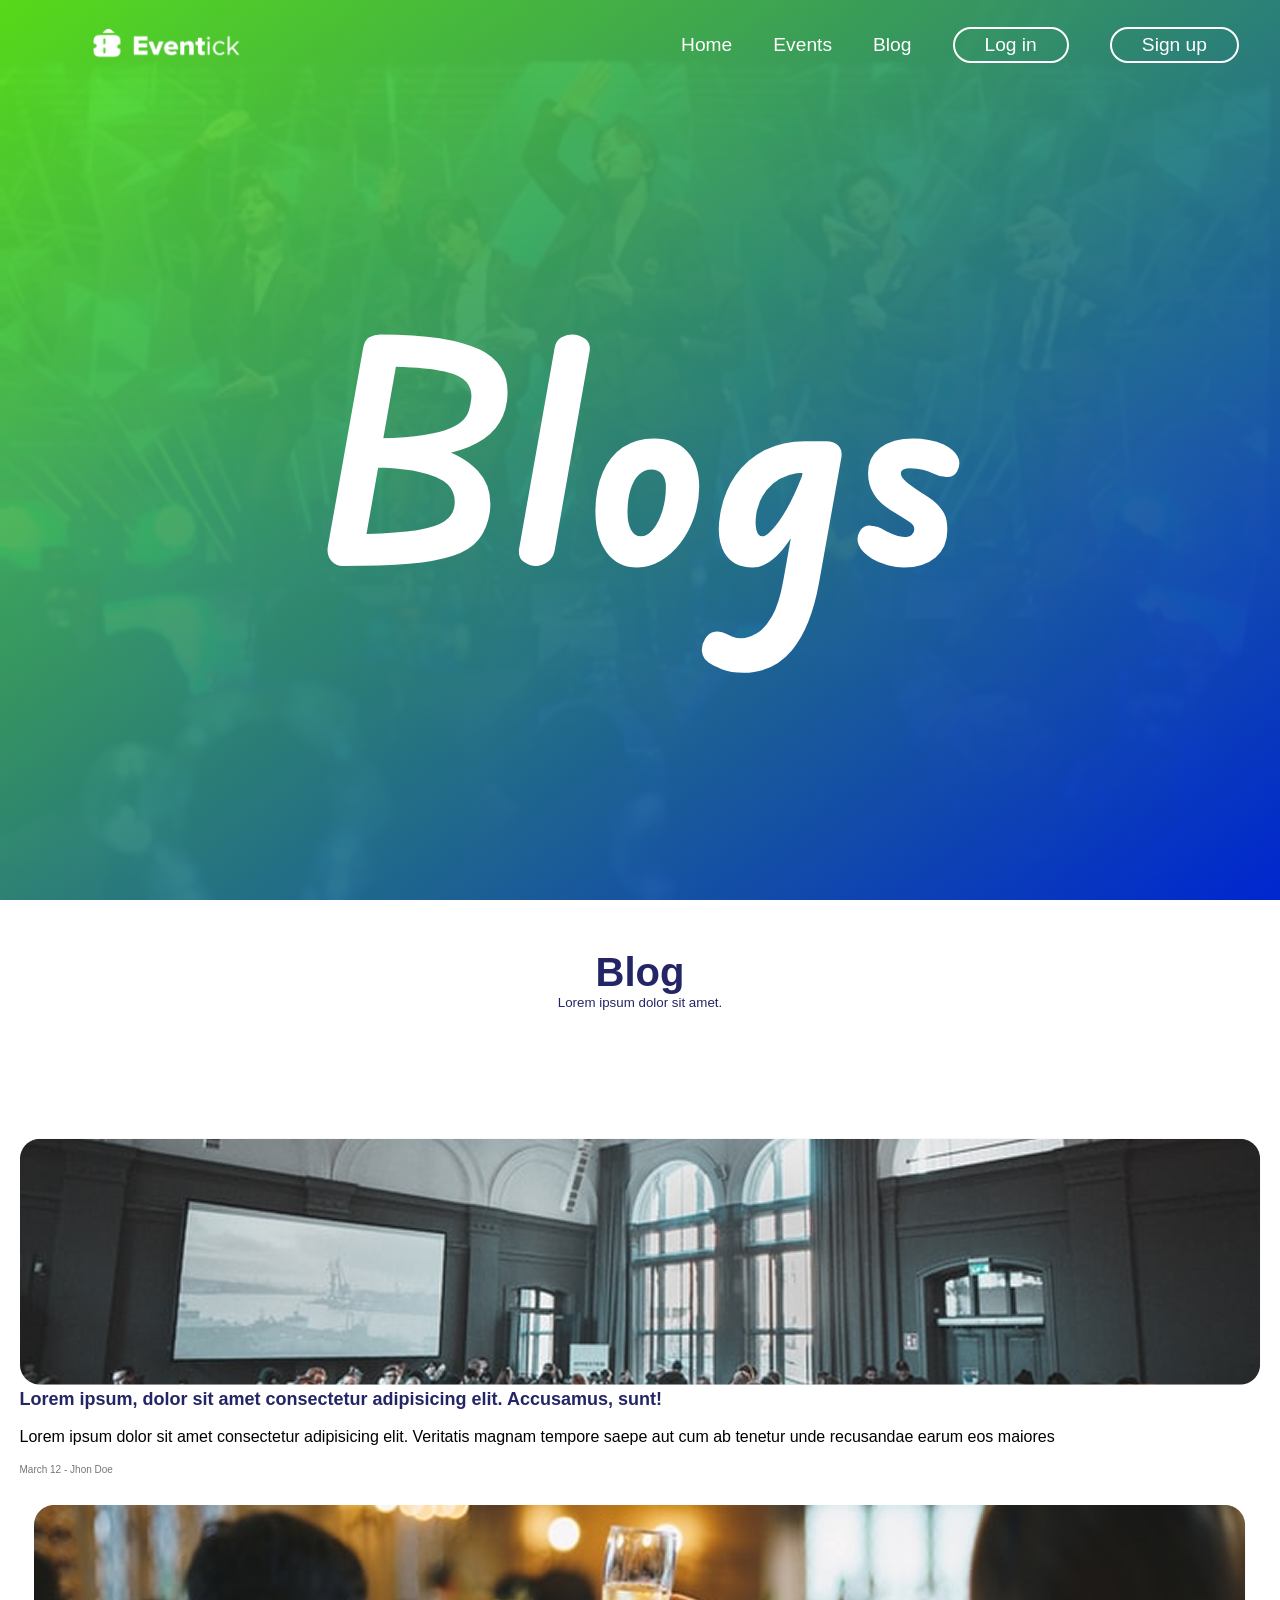
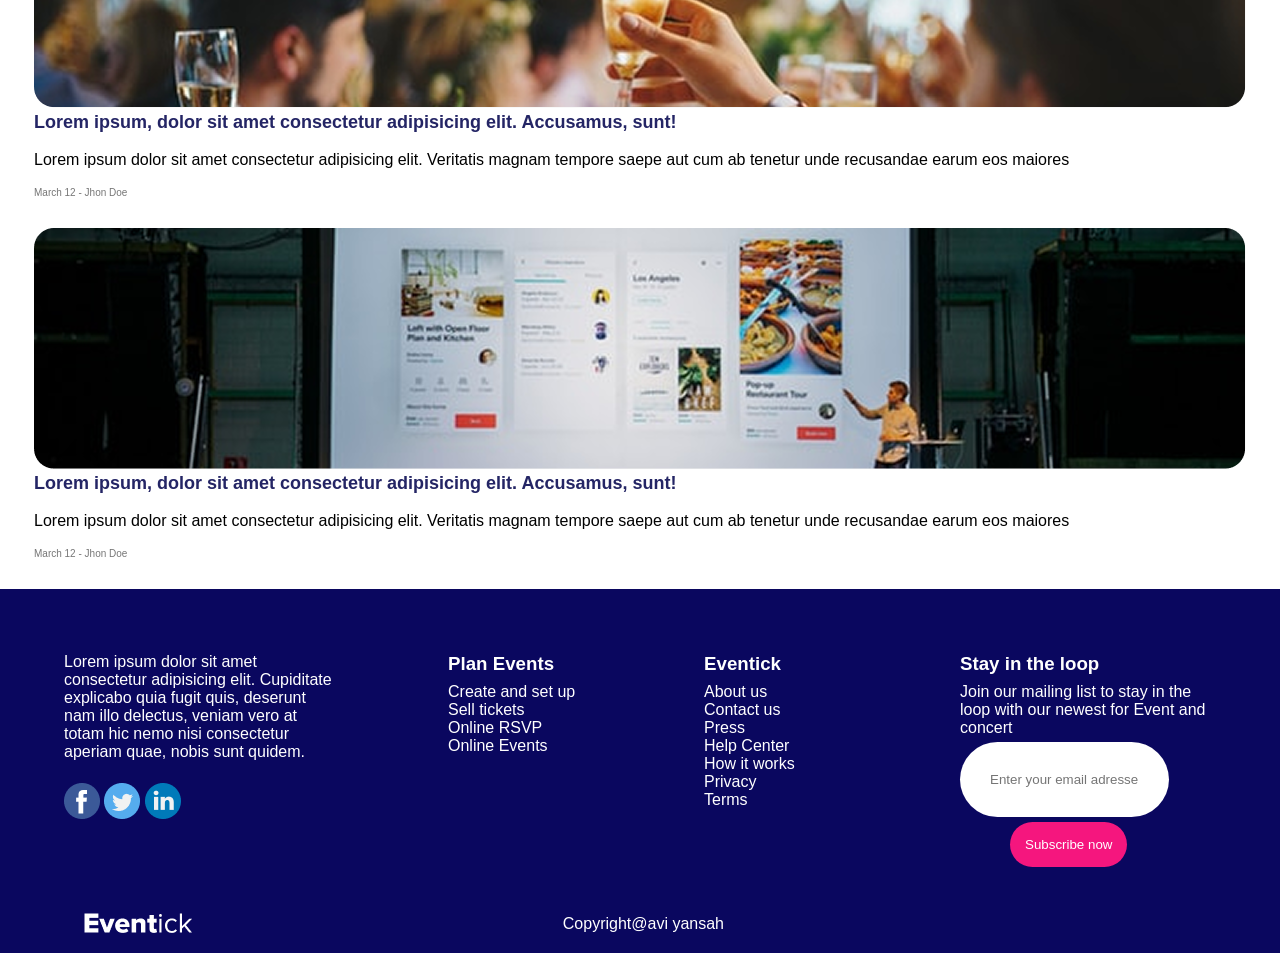
==== Blog.html @ 0db37884 "blog & event" ====
<!DOCTYPE html>
<html lang="en">
<head>
    <meta charset="UTF-8">
    <meta name="viewport" content="width=device-width, initial-scale=1.0">
    <link rel="stylesheet" href="Home.css">
    <link rel="stylesheet" href="Blog.css">
    <title>EventKick | Blog</title>
</head>
<body>
       <header>
    <img src="img/logo.png" style="width: 150px; margin-left: 90px" alt="logo" />
    <ul>
      <li><a href="Home.html">Home</a></li>
      <li><a href="Event.html">Events</a></li>
      <li><a href="Blog.html">Blog</a></li>
      <button>Log in</button>
      <button>Sign up</button>
    </ul>
  </header>

   <section class="hero">
    <img src="img/OIP-1358148104.jpg" alt="bg" />
    <h1>Blogs</h1>
  </section>
   <h2>Blog</h2>
  <p>Lorem ipsum dolor sit amet.</p>
  <section class="event" style="height: 50vh;">

    <div class="cardgrid">
      <div class="blogcard">
        <img src="img/Rectangle 14.png" alt="" />
        <div class="blogcardcontent">
          <h3>Lorem ipsum, dolor sit amet consectetur adipisicing elit. Accusamus, sunt! </h3><br>
          <p style="font-weight: normal;">
            Lorem ipsum dolor sit amet consectetur adipisicing elit. Veritatis
            magnam tempore saepe aut cum ab tenetur unde recusandae earum eos
            maiores
          </p>
          <br>
          <p style="font-size: x-small;font-weight: 100;color: #777777;">March 12 - Jhon Doe</p>
        </div>
      </div>
      <div class="blogcard">
        <img src="img/Rectangle 14(1).png" alt="" />
        <div class="blogcardcontent">
          <h3>Lorem ipsum, dolor sit amet consectetur adipisicing elit. Accusamus, sunt! </h3><br>
          <p style="font-weight: normal;">
            Lorem ipsum dolor sit amet consectetur adipisicing elit. Veritatis
            magnam tempore saepe aut cum ab tenetur unde recusandae earum eos
            maiores
          </p>
          <br>
          <p style="font-size: x-small;font-weight: 100;color: #777777;">March 12 - Jhon Doe</p>
        </div>
      </div>
      <div class="blogcard">
        <img  src="img/Rectangle 14(2).png" alt="img" />
        <div class="blogcardcontent">
          <h3>Lorem ipsum, dolor sit amet consectetur adipisicing elit. Accusamus, sunt! </h3><br>
          <p style="font-weight: normal;">
            Lorem ipsum dolor sit amet consectetur adipisicing elit. Veritatis
            magnam tempore saepe aut cum ab tenetur unde recusandae earum eos
            maiores
          </p>
          <br>
          <p style="font-size: x-small;font-weight: 100;color: #777777;">March 12 - Jhon Doe</p>
        </div>
      </div>

       <footer>
    <p style="width: 70%;">Lorem ipsum dolor sit amet consectetur adipisicing elit. Cupiditate explicabo quia fugit quis, deserunt nam illo
      delectus, veniam vero at totam hic nemo nisi consectetur aperiam quae, nobis sunt quidem.</p>
      <h3>Plan Events</h3>
      <h3>Eventick</h3>
      <h3>Stay in the loop</h3>
     <div class="sm">
       <img src="img/icon1.png" alt="">
       <img src="img/icon2.png" alt="">
       <img src="img/icon3.png" alt="">
     </div>
     <p>Create and set up <br> Sell tickets <br> Online RSVP <br> Online Events</p>
     <p>About us <br> Contact us <br> Press <br> Help Center <br> How it works <br> Privacy <br> Terms</p>
     <p>Join our mailing list to stay in the loop with our newest for Event and concert <br><input placeholder="Enter your email adresse:" type="email"><button>Subscribe now</button></p>
     <span>
      <img src="img/Eventick.png"  alt="logo">
      <p>Copyright@avi yansah</p>
     </span>
  </footer>
  
   </div>
  </section>
</body>
</html>
---- Home.css ----
* {
  margin: 0;
  font-family: "Gill Sans", "Gill Sans MT", Calibri, "Trebuchet MS", sans-serif;
}
body {
  display: flex;
  justify-content: center;
  align-items: center;
  flex-direction: column;
}
li {
  list-style: none;
}
a {
  text-decoration: none;
  color: white;
  font-size: larger;
}
.hero > img {
  position: absolute;
  z-index: -1;
  width: 100vw;
  height: 100vh;
}
.hero {
  background-image: linear-gradient(to bottom right, #ed4691e4 20%, #5522cce8);
  height: 100vh;
  display: flex;
  justify-content: center;
  align-items: center;
}
header {
  position: absolute;
  display: flex;
  justify-content: space-between;
  align-items: center;
  top: 0;
  width: 100vw;
  height: 10%;
}
header ul {
  display: flex;
  justify-content: space-evenly;
  align-items: center;
  width: 50%;
}
header ul li {
  color: white;
}
header button {
  border: solid white 2px;
  border-radius: 25px;
  color: white;
  background-color: transparent;
  padding: 5px 30px;
  font-size: larger;
  transition: 0.5s;
}
header button:hover {
  background-color: white;
  color: purple;
}
.welcome {
  display: flex;
  justify-content: center;
  align-items: center;
  width: 100vw;
}
.tm {
  font-size: xx-large;
  color: white;
}
.tm p {
  font-size: smaller;
}
.tm button {
  margin: 10px;
  padding: 20px;
  border-radius: 50px;
  border: solid 1px white;
  background-color: transparent;
  color: white;
  font-size: large;
  width: 182px;
  height: 60px;
}
.search {
  background: #242565;
  border-radius: 10px;
  padding: 40px 0;
  position: absolute;
  top: 91vh;
  width: 70%;
  display: grid;
  grid-template-columns: 30% 30% 30%;
  justify-content: center;
  grid-column-gap: 40px;
}
.search label {
  color: white;
  font-size: smaller;
}
.search input,
select {
  background: transparent;
  color: white;
  border: none;
  border-bottom: solid 1px grey;
  font-weight: 700;
  font-size: larger;
}
.event {
  height: max-content;
  width: 100vw;
  margin: 10%;
}
.event nav {
  display: flex;
  justify-content: space-evenly;
  margin: 20px;
}
.event select {
  color: #242565;
  border: none;
  font-size: smaller;
  background-color: #F2F4FF;
  padding-left: 20px;
  padding-right: 20px;
  border-radius: 100px;
  width: 120px;
}
.event h2 {
  color: #242565;
  font-size: 45px;
}
.card {
  border-radius: 25px;
  width: min-content ;
  box-shadow: 0 0 10px gray;
  overflow: hidden;
   transition: 0.4s;
}

.card:hover{
  transform:translateY(-10px);
}
.cardcontent {
  display: flex;
  justify-content: center;
  align-items: center;
  margin: 5px;
  z-index: 1;
}
.cardgrid {
  width: 100vw;
  justify-content: center;
  gap: 30px;
  display: grid;
  grid-template-columns: min-content min-content min-content;
  
}
.more {
  margin: 10px;
  border-radius: 50px;
  border: solid 1px #242565;
  background-color: transparent;
  color: #242565;
  font-size: large;
  width: 182px;
  height: 60px;
  transition: 0.2s;
}
.more:hover {
  background: #242565;
  color: white;
  
}
.more a{
  padding: 30px;
  color: #242565;
}
.more a:hover{
  color: white;
}

.brands {
  margin-top: 30px;
  width: 80vw;
  display: grid;
  grid-template-rows: 100px 100px;
  grid-template-columns: 20% 20% 20% 20% 20%;
  align-items: center;
}
.b2 {
  display: flex;
  justify-content: space-around;
  align-items: center;
  width: 80vw;
}
body > h2 {
  font-size: 40px;
  color: #242565;
  margin-top: 50px;
}
body > p {
  font-size: smaller;
  color: #242565;
}


.blogcardcontent h3 {
  color: #242565;
  font-size: large;
}
footer {
  width: 100vw;
  height: 300px;
  background-color: #0a075f;
  color: white;
  display: grid;
  grid-template-columns: 30% 20% 20% 20%;
  grid-template-rows: 10% 20%;
  justify-content: center;
  padding-top: 5%;
}
footer input {
  margin-top: 5px;
  padding: 30px;
  border: none;
  border-radius: 50px;
}
footer button {
  background-color: #f5167e;
  border: none;
  color: white;
  padding: 15px;
  margin: 5px;
  margin-left: 50px;
  border-radius: 50px;
}

.sm {
  margin-top: 100px;
}
span {
  margin: 20px;
  display: flex;
  justify-content: space-between;
  align-items: flex-end;
  width: 50vw;
  bottom: 0;
}
---- Blog.css ----
@import url('https://fonts.googleapis.com/css2?family=Edu+VIC+WA+NT+Beginner:wght@400..700&display=swap');
.hero{
    background-image: linear-gradient(to bottom right, #5FEE17e9,#0027D5f9);
    width: 100vw;
}
.hero h1{
    color: white;
    font-size: 300px;
    font-family: 'Edu VIC WA NT Beginner';
}
.hero img{
    height: 100%;
    top: 0;
}
header button:hover{
    color: skyblue;
}
.cardgrid{
    display: flex;
    justify-content: center;align-items: center;
    flex-direction: column;
    width: 100%;
}
.blogcard{

}
.card img{
  object-fit: fill;
}
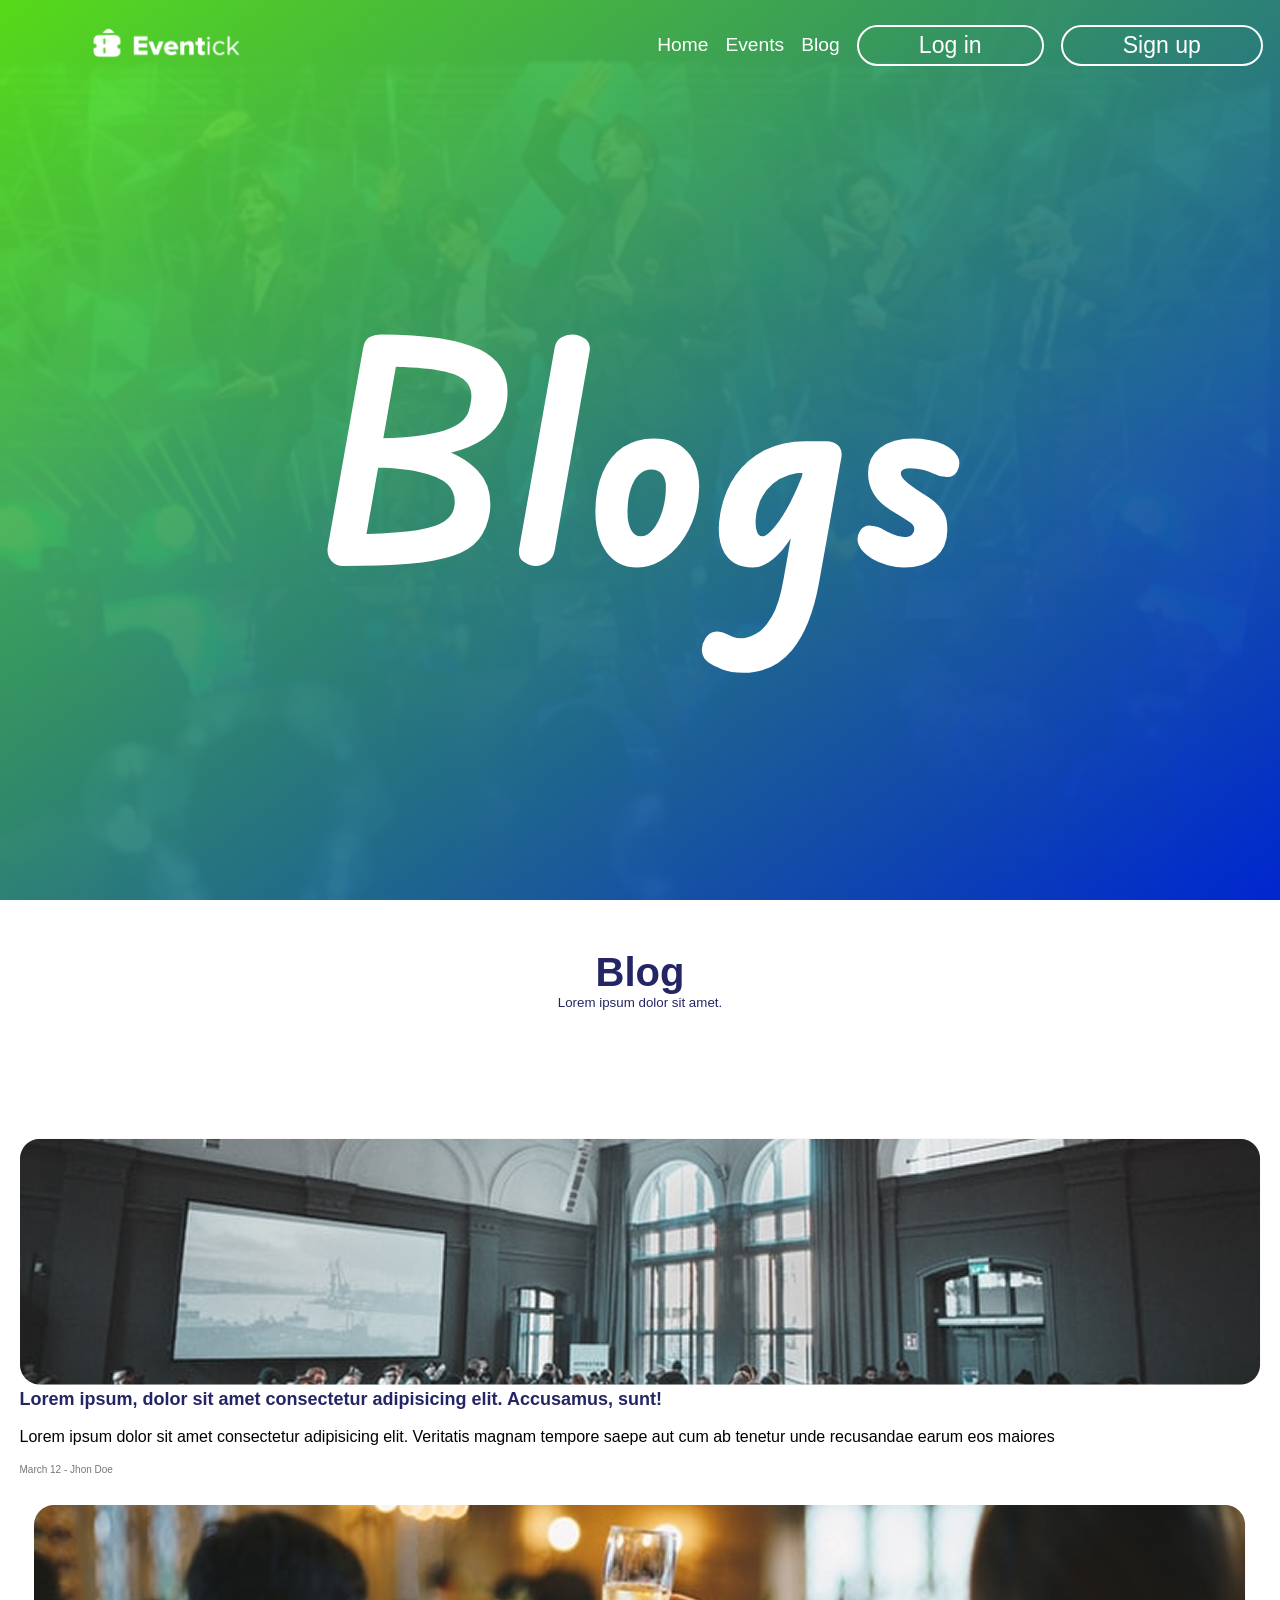
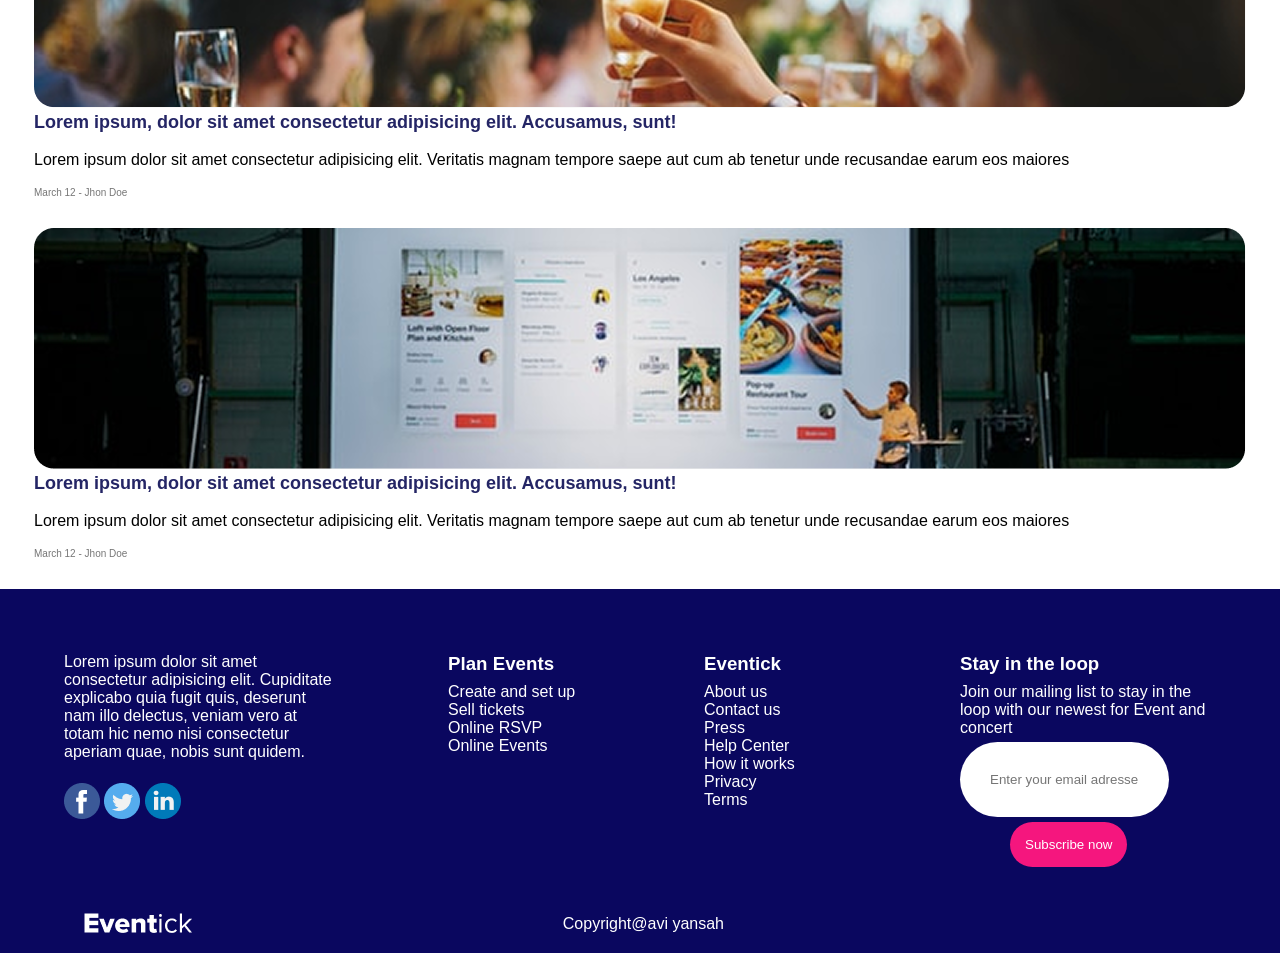
==== commit 1472ce8f: "carousel" ====
--- a/Blog.html
+++ b/Blog.html
@@ -14,8 +14,8 @@
       <li><a href="Home.html">Home</a></li>
       <li><a href="Event.html">Events</a></li>
       <li><a href="Blog.html">Blog</a></li>
-      <button>Log in</button>
-      <button>Sign up</button>
+   <button><a href="login.html">Log in</a></button>
+      <button><a href="signup.html">Sign up</a></button>
     </ul>
   </header>
 
--- a/Home.css
+++ b/Home.css
@@ -59,6 +59,12 @@
 header button:hover {
   background-color: white;
   color: purple;
+}
+header button a{
+  padding: 30px;
+}
+header button a:hover{
+  color: #0a075f;
 }
 .welcome {
   display: flex;
@@ -182,21 +188,46 @@
 .more a:hover{
   color: white;
 }
-
-.brands {
+/* logos animation
+///////////////////*/
+.wrap{
+  width: 70%;
+  overflow: hidden;
+  box-shadow: inset 0 0 50px gainsboro;
+  
+}
+.brands  {
+  margin: 15px;
   margin-top: 30px;
   width: 80vw;
-  display: grid;
+  display: flex;
+  justify-content: space-evenly;
+  gap: 55px;
   grid-template-rows: 100px 100px;
   grid-template-columns: 20% 20% 20% 20% 20%;
   align-items: center;
-}
-.b2 {
+  animation: carousel 5s linear infinite ;
+}
+/* .b2 {
   display: flex;
   justify-content: space-around;
   align-items: center;
   width: 80vw;
-}
+  animation: carousel 10s reverse infinite ;
+} */
+
+@keyframes carousel{
+  0%{
+    transform: translateX(0);
+  }
+  100%{
+    transform: translateX(-100%);
+  }
+}
+/* logos animation
+///////////////////*/
+
+
 body > h2 {
   font-size: 40px;
   color: #242565;
--- a/Blog.css
+++ b/Blog.css
@@ -13,8 +13,12 @@
     height: 100%;
     top: 0;
 }
-header button:hover{
-    color: skyblue;
+
+header button a{
+  padding: 30px;
+}
+header button a:hover{
+  color: skyblue;
 }
 .cardgrid{
     display: flex;
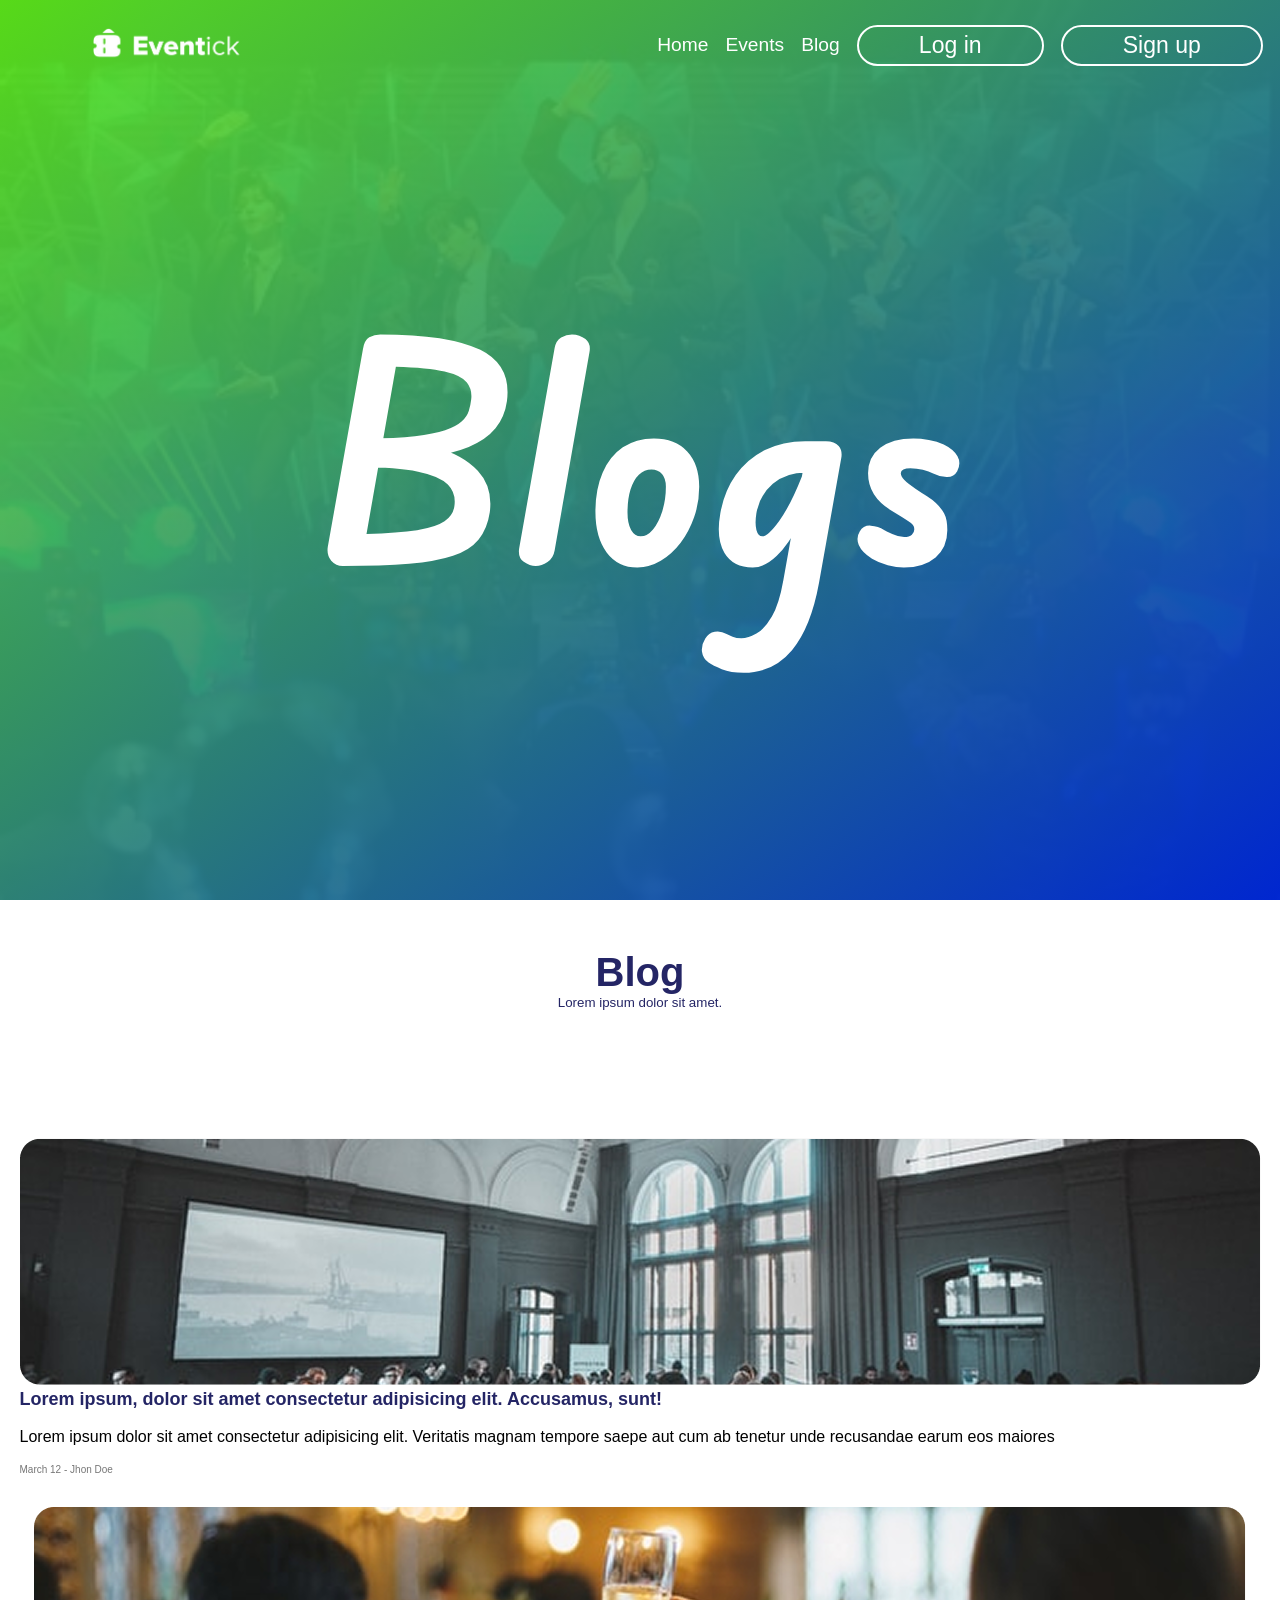
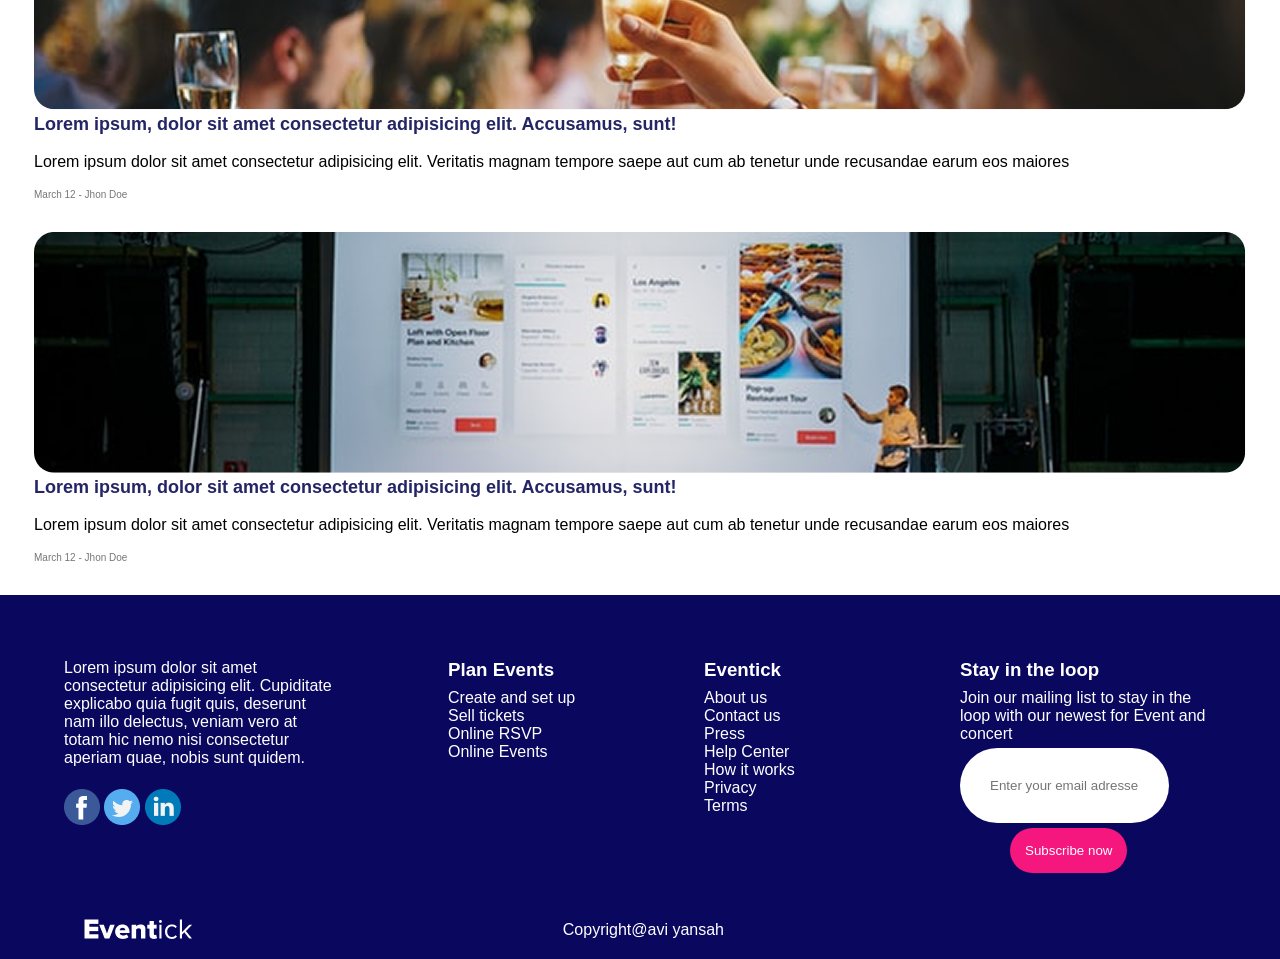
==== commit d88059f6: "added some responsive" ====
--- a/Blog.html
+++ b/Blog.html
@@ -8,10 +8,21 @@
     <title>EventKick | Blog</title>
 </head>
 <body>
+  <details >
+<summary style="cursor:crosshair;">    <img src="img/logo.png"  alt="logo" />
+</summary>
+
+  <li><a href="#">Home</a></li>
+  <li><a href="Event.html">Events</a></li>
+  <li><a href="Blog.html">Blog</a></li>
+  <button><a href="login.html">Log in</a></button>
+  <button><a href="signup.html">Sign up</a></button>
+
+</details>
        <header>
     <img src="img/logo.png" style="width: 150px; margin-left: 90px" alt="logo" />
     <ul>
-      <li><a href="Home.html">Home</a></li>
+      <li><a href="index.html">Home</a></li>
       <li><a href="Event.html">Events</a></li>
       <li><a href="Blog.html">Blog</a></li>
    <button><a href="login.html">Log in</a></button>
--- a/Home.css
+++ b/Home.css
@@ -1,12 +1,16 @@
 * {
   margin: 0;
   font-family: "Gill Sans", "Gill Sans MT", Calibri, "Trebuchet MS", sans-serif;
-}
+  
+}
+
+
 body {
   display: flex;
   justify-content: center;
   align-items: center;
   flex-direction: column;
+  
 }
 li {
   list-style: none;
@@ -60,10 +64,10 @@
   background-color: white;
   color: purple;
 }
-header button a{
+header button a {
   padding: 30px;
 }
-header button a:hover{
+header button a:hover {
   color: #0a075f;
 }
 .welcome {
@@ -98,9 +102,9 @@
   top: 91vh;
   width: 70%;
   display: grid;
-  grid-template-columns: 30% 30% 30%;
-  justify-content: center;
-  grid-column-gap: 40px;
+  grid-template-columns: repeat(3,20%);
+  justify-content: center;
+  grid-column-gap: 10%;
 }
 .search label {
   color: white;
@@ -129,7 +133,7 @@
   color: #242565;
   border: none;
   font-size: smaller;
-  background-color: #F2F4FF;
+  background-color: #f2f4ff;
   padding-left: 20px;
   padding-right: 20px;
   border-radius: 100px;
@@ -141,29 +145,36 @@
 }
 .card {
   border-radius: 25px;
-  width: min-content ;
+  width: min-content;
   box-shadow: 0 0 10px gray;
   overflow: hidden;
-   transition: 0.4s;
-}
-
-.card:hover{
-  transform:translateY(-10px);
+  transition: 0.4s;
+  animation: appear linear ;
+}
+
+
+.card:hover {
+  transform: translateY(-10px);
 }
 .cardcontent {
   display: flex;
   justify-content: center;
   align-items: center;
-  margin: 5px;
+  gap: 16px;
+  margin: 8px;
   z-index: 1;
 }
+.date{
+  display: flex;
+  flex-direction:column;
+  justify-content: center;align-items: center;
+}
 .cardgrid {
   width: 100vw;
   justify-content: center;
-  gap: 30px;
+  gap: 32px;
   display: grid;
   grid-template-columns: min-content min-content min-content;
-  
 }
 .more {
   margin: 10px;
@@ -179,55 +190,69 @@
 .more:hover {
   background: #242565;
   color: white;
-  
-}
-.more a{
+}
+.more a {
   padding: 30px;
   color: #242565;
 }
-.more a:hover{
+.more a:hover {
   color: white;
 }
 /* logos animation
 ///////////////////*/
-.wrap{
+.wrap {
+  margin-top: 10px;
   width: 70%;
   overflow: hidden;
-  box-shadow: inset 0 0 50px gainsboro;
+  /* border-top: 1px solid;
+  border-bottom: 1px solid; */
+  background: white;
+}
+#fade{
+  position: absolute;
+  background-image: linear-gradient(to right,white,#00000000 ,white);
+  width: 70%;
+  height: 30%;
+  z-index: 2;
   
 }
-.brands  {
+.brands {
   margin: 15px;
   margin-top: 30px;
+  width: 100vw;
+  display: flex;
+  gap: 190px;
+  align-items: center;
+  animation: carousel 10s linear infinite;
+}
+.b2 {
+  display: flex;
+  flex-direction: row-reverse;
+  align-items: center;
+  gap: 200px;
   width: 80vw;
-  display: flex;
-  justify-content: space-evenly;
-  gap: 55px;
-  grid-template-rows: 100px 100px;
-  grid-template-columns: 20% 20% 20% 20% 20%;
-  align-items: center;
-  animation: carousel 5s linear infinite ;
-}
-/* .b2 {
-  display: flex;
-  justify-content: space-around;
-  align-items: center;
-  width: 80vw;
-  animation: carousel 10s reverse infinite ;
-} */
-
-@keyframes carousel{
-  0%{
+  animation: bcarousel 10s linear infinite;
+}
+
+@keyframes carousel {
+  0% {
     transform: translateX(0);
   }
-  100%{
+  100% {
     transform: translateX(-100%);
   }
 }
+@keyframes bcarousel {
+  0% {
+    transform: translateX(0);
+  }
+  100% {
+    transform: translateX(100%);
+  }
+}
 /* logos animation
 ///////////////////*/
 
-
 body > h2 {
   font-size: 40px;
   color: #242565;
@@ -237,7 +262,6 @@
   font-size: smaller;
   color: #242565;
 }
-
 
 .blogcardcontent h3 {
   color: #242565;
@@ -281,3 +305,71 @@
   width: 50vw;
   bottom: 0;
 }
+details{
+  display: none;
+}
+
+/* 
+/////////
+MOBILE
+//////////
+*/
+
+
+@media screen and (max-width:412px) {
+
+details{
+  top: 0;
+  position: absolute;
+  display: grid;
+  background: transparent;
+  padding: 10px;
+  backdrop-filter: blur(60px);
+  width: 100%;
+}
+
+
+header{
+  display: none;
+}
+
+details button {
+  border: solid white 2px;
+  border-radius: 25px;
+  color: white;
+  background-color: transparent;
+  padding: 5px 30px;
+  font-size: larger;
+  transition: 0.5s;
+}
+details button:hover {
+  background-color: white;
+  color: purple;
+}
+details button a {
+  padding: 30px;
+}
+details button a:hover {
+  color: #0a075f;
+}
+
+.hero{
+flex-direction: column;
+}
+
+nav{
+width: 100%;
+overflow: hidden;
+}
+nav h2{
+  font-size: 18px;
+}
+
+.event{
+  width: 100vw;
+ 
+}
+.cardgrid{
+  grid-template-columns: min-content;
+}
+}
